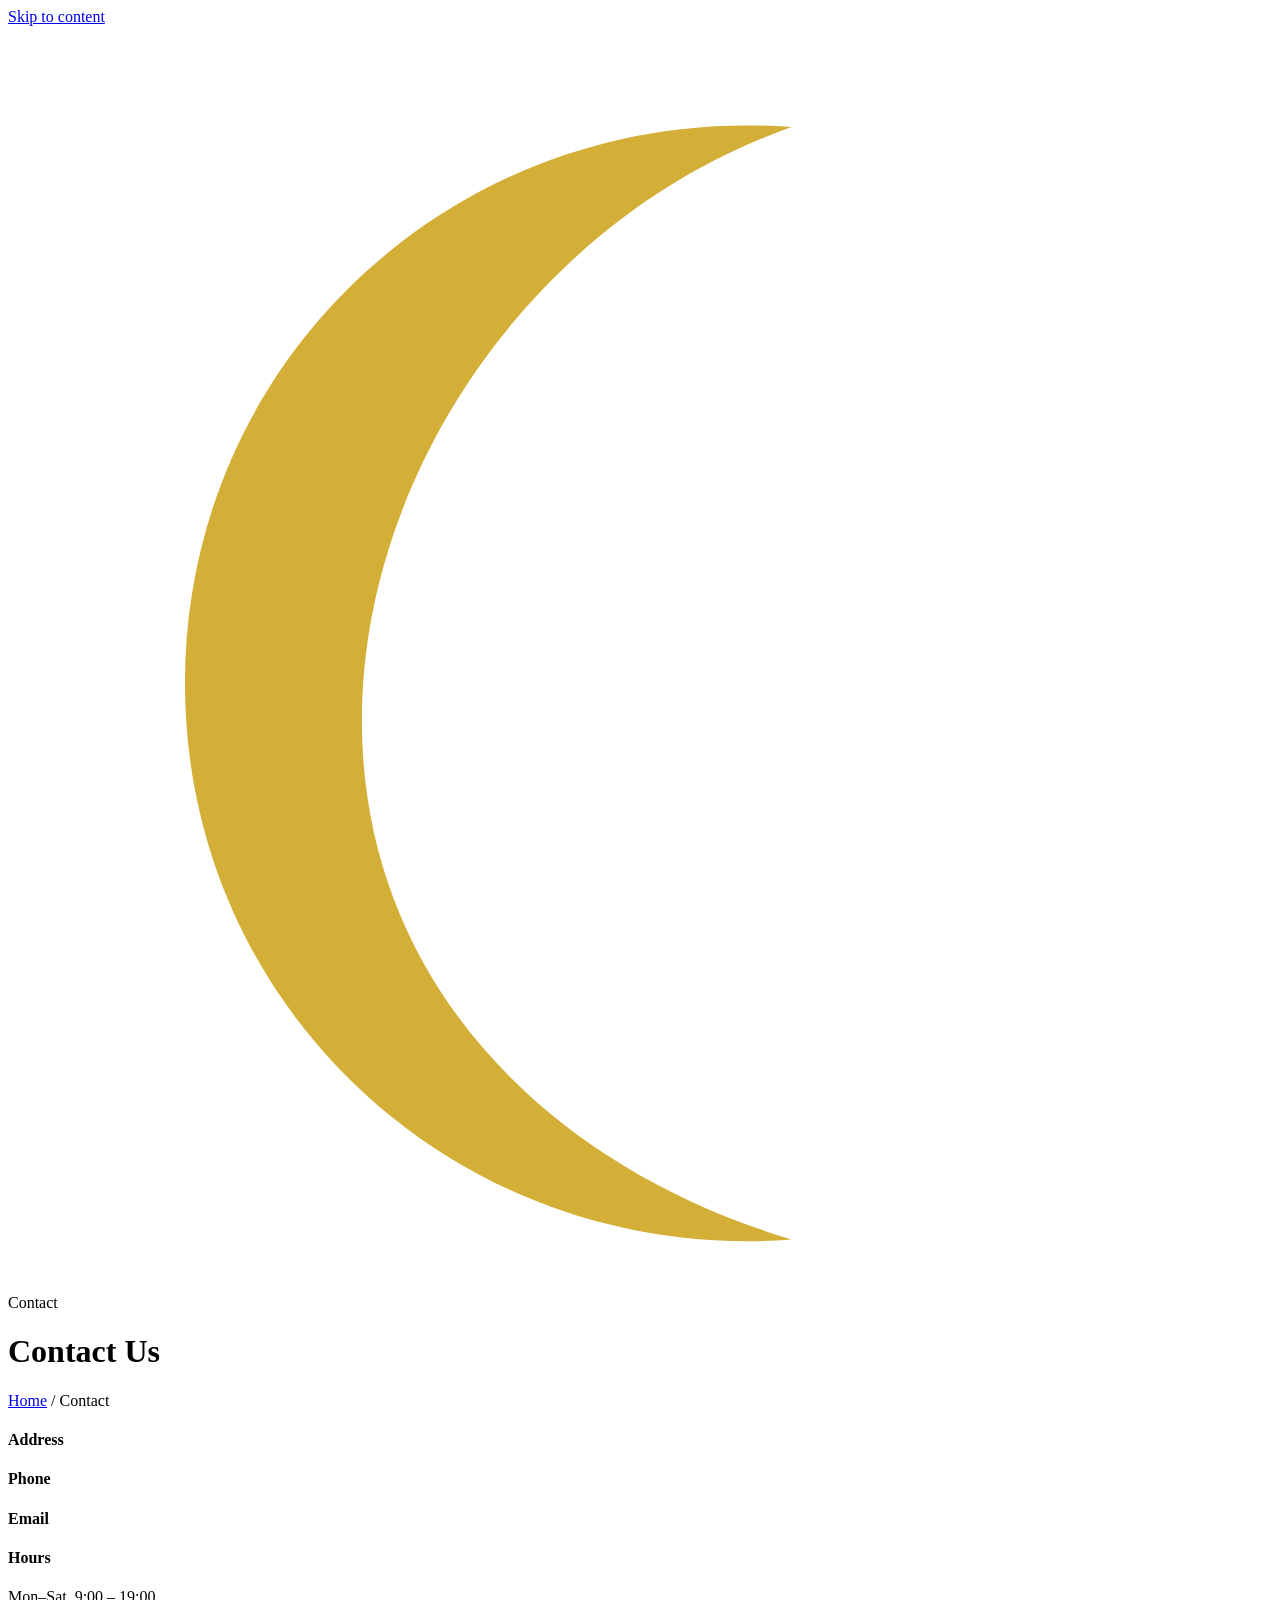
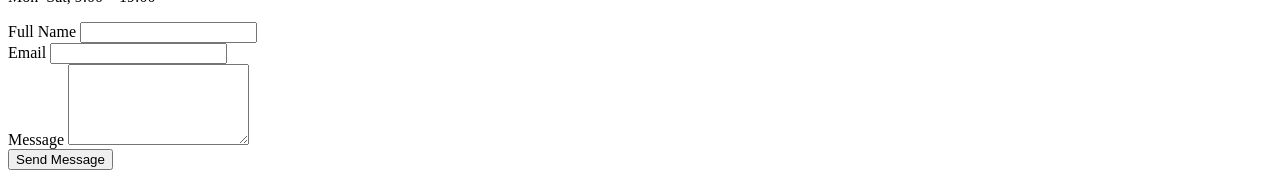
==== contact.html @ 4f912e23 "Add files via upload" ====
<!DOCTYPE html>
<html lang="en" dir="ltr">
<head>
<meta charset="UTF-8">
<meta name="viewport" content="width=device-width, initial-scale=1.0">
<title>Contact Us — Moon Blossom</title>
<link rel="icon" href="data:image/svg+xml,%3Csvg xmlns='http://www.w3.org/2000/svg' viewBox='0 0 24 24'%3E%3Cpath fill='%23D4AF37' d='M15.5 3.5C11 5 8.5 9 8.5 13.5C8.5 18 11 20.5 15.5 22C10 22.5 5 18 5 12.5C5 7 10 2.5 15.5 3.5Z'/%3E%3C/svg%3E">
<link rel="manifest" href="manifest.json">
<meta name="theme-color" content="#0D0D0D">
<link rel="stylesheet" href="css/style.css">
</head>
<body data-page="contact">
<a href="#main" class="skip-link">Skip to content</a>
<header id="site-header" class="site-header"></header>

<main id="main">
  <div class="page-header">
    <svg class="crescent-bg" viewBox="0 0 100 100"><path fill="#D4AF37" d="M62 8C42 15 28 35 28 55C28 75 42 90 62 96C36 98 14 78 14 52C14 26 36 6 62 8Z"/></svg>
    <span class="eyebrow" data-i18n="nav.contact">Contact</span>
    <h1 data-i18n="nav.contact">Contact Us</h1>
    <div class="breadcrumb"><a href="index.html" data-i18n="nav.home">Home</a> / <span data-i18n="nav.contact">Contact</span></div>
  </div>

  <section class="section">
    <div class="container">
      <div class="contact-layout">
        <div>
          <div class="contact-info-card reveal">
            <div id="cPin"></div>
            <div><h4 data-i18n="nav.contact">Address</h4><p id="cAddress"></p></div>
          </div>
          <div class="contact-info-card reveal">
            <div id="cPhone"></div>
            <div><h4 data-i18n="checkout.phone">Phone</h4><a id="cPhoneVal" href="#"></a></div>
          </div>
          <div class="contact-info-card reveal">
            <div id="cMail"></div>
            <div><h4>Email</h4><a id="cEmailVal" href="#"></a></div>
          </div>
          <div class="contact-info-card reveal">
            <div id="cClock"></div>
            <div><h4 data-i18n="misc.loading">Hours</h4><p>Mon–Sat, 9:00 – 19:00</p></div>
          </div>
        </div>

        <form id="contactForm" class="reveal">
          <div class="form-field">
            <label data-i18n="checkout.fullName">Full Name</label>
            <input type="text" required id="ctName">
          </div>
          <div class="form-field">
            <label>Email</label>
            <input type="email" required id="ctEmail">
          </div>
          <div class="form-field">
            <label data-i18n="checkout.notes">Message</label>
            <textarea required id="ctMessage" rows="5"></textarea>
          </div>
          <button type="submit" class="btn btn-primary btn-block" data-i18n="checkout.placeOrder">Send Message</button>
        </form>
      </div>
    </div>
  </section>
</main>

<footer id="site-footer" class="site-footer"></footer>

<script src="js/main.js"></script>
<script src="js/cart.js"></script>
<script src="js/products.js"></script>
<script>
MB.init('contact').then(() => {
  document.getElementById('cPin').innerHTML = MB.svgIcon('pin');
  document.getElementById('cPhone').innerHTML = MB.svgIcon('phone');
  document.getElementById('cMail').innerHTML = MB.svgIcon('mail');
  document.getElementById('cClock').innerHTML = MB.svgIcon('clock');
  document.getElementById('cAddress').textContent = MB.fieldT(MB.state.store.contact.address);
  document.getElementById('cPhoneVal').textContent = MB.state.store.contact.phoneDisplay;
  document.getElementById('cPhoneVal').href = 'tel:+' + MB.state.store.whatsappNumber;
  document.getElementById('cEmailVal').textContent = MB.state.store.contact.email;
  document.getElementById('cEmailVal').href = 'mailto:' + MB.state.store.contact.email;

  document.getElementById('contactForm').addEventListener('submit', (e) => {
    e.preventDefault();
    const name = document.getElementById('ctName').value;
    const email = document.getElementById('ctEmail').value;
    const msg = document.getElementById('ctMessage').value;
    const subject = encodeURIComponent('Message from ' + name + ' — Moon Blossom website');
    const body = encodeURIComponent(msg + '\n\nReply to: ' + email);
    window.location.href = `mailto:${MB.state.store.contact.email}?subject=${subject}&body=${body}`;
    MB.toast('✓ Opening your email app...');
  });
});
</script>
</body>
</html>
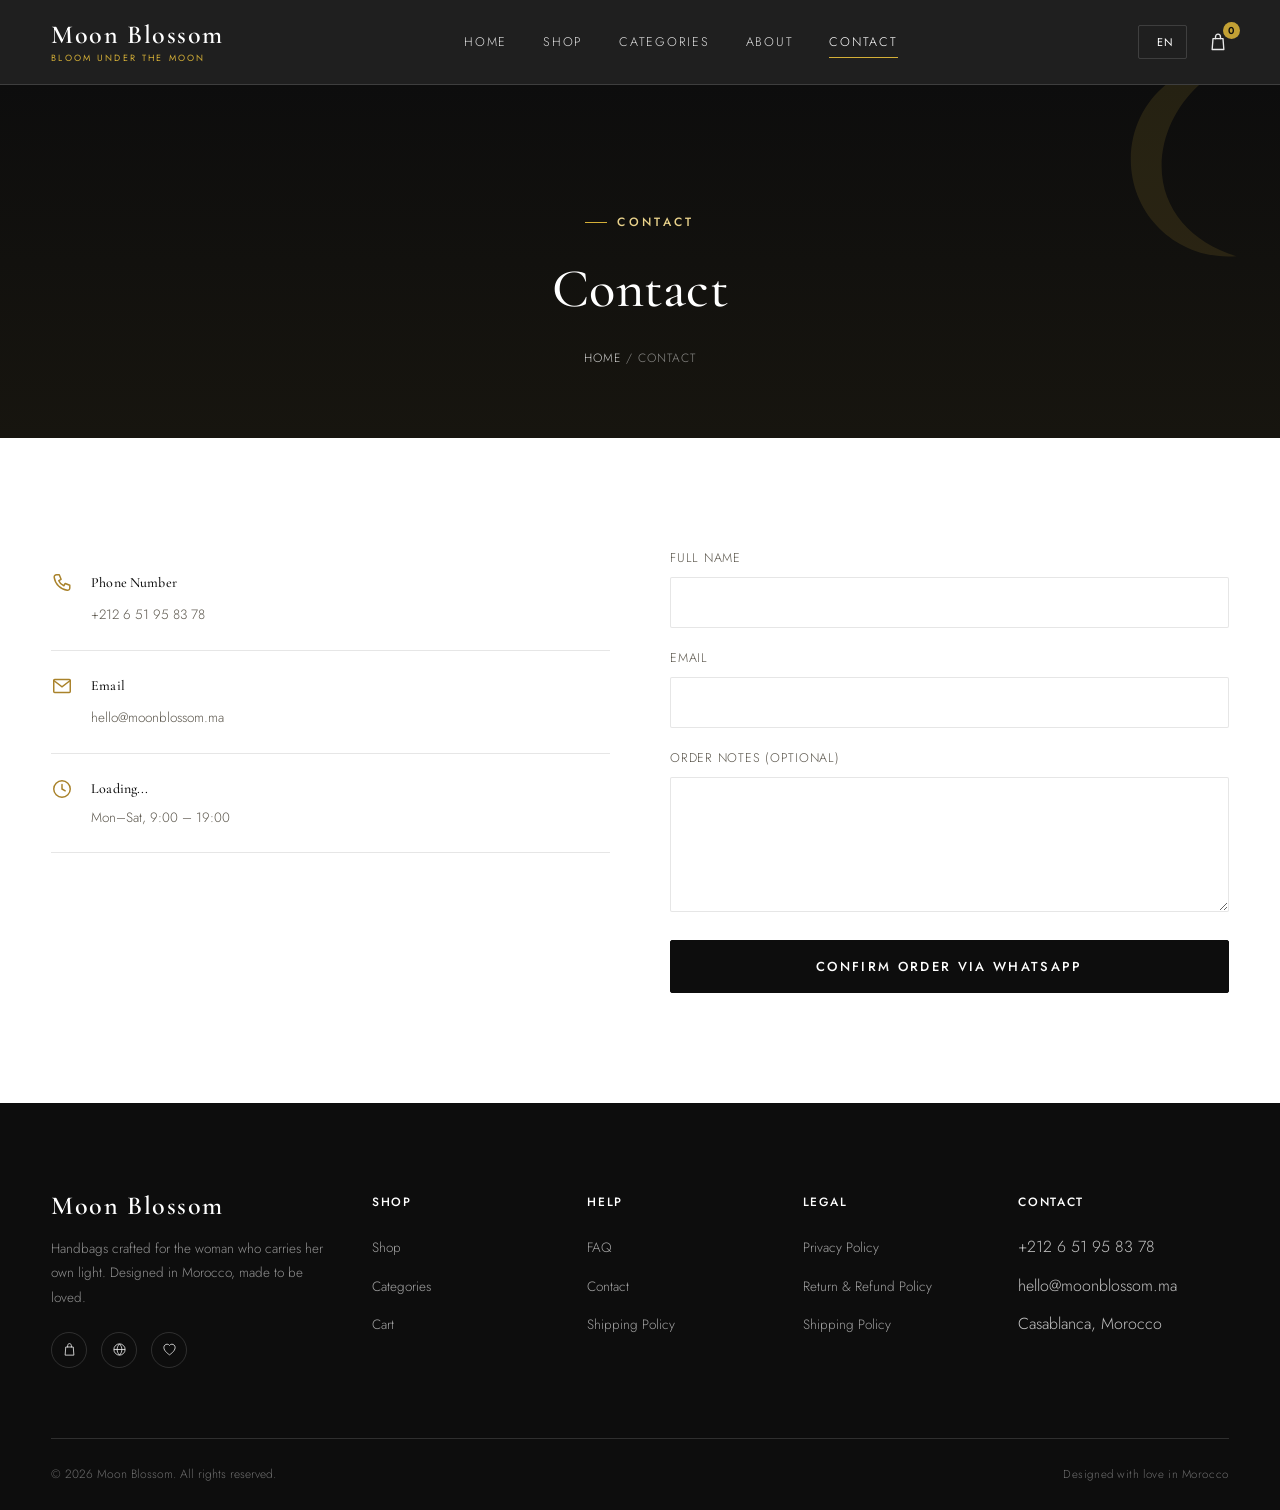
==== commit f6cb2f94: "Add files via upload" ====
--- a/contact.html
+++ b/contact.html
@@ -25,10 +25,6 @@
     <div class="container">
       <div class="contact-layout">
         <div>
-          <div class="contact-info-card reveal">
-            <div id="cPin"></div>
-            <div><h4 data-i18n="nav.contact">Address</h4><p id="cAddress"></p></div>
-          </div>
           <div class="contact-info-card reveal">
             <div id="cPhone"></div>
             <div><h4 data-i18n="checkout.phone">Phone</h4><a id="cPhoneVal" href="#"></a></div>
@@ -70,11 +66,9 @@
 <script src="js/products.js"></script>
 <script>
 MB.init('contact').then(() => {
-  document.getElementById('cPin').innerHTML = MB.svgIcon('pin');
   document.getElementById('cPhone').innerHTML = MB.svgIcon('phone');
   document.getElementById('cMail').innerHTML = MB.svgIcon('mail');
   document.getElementById('cClock').innerHTML = MB.svgIcon('clock');
-  document.getElementById('cAddress').textContent = MB.fieldT(MB.state.store.contact.address);
   document.getElementById('cPhoneVal').textContent = MB.state.store.contact.phoneDisplay;
   document.getElementById('cPhoneVal').href = 'tel:+' + MB.state.store.whatsappNumber;
   document.getElementById('cEmailVal').textContent = MB.state.store.contact.email;
--- a/css/style.css
+++ b/css/style.css
@@ -0,0 +1,538 @@
+/* ==========================================================================
+   Moon Blossom — Design System
+   Black #0D0D0D · Gold #D4AF37 · White #FFFFFF
+   Display: 'Cormorant Garamond' (Latin) / 'Tajawal' (Arabic)
+   Body: 'Jost' (Latin) / 'Tajawal' (Arabic)
+   Signature motif: the crescent — dividers, loaders, bullets
+   ========================================================================== */
+
+@import url('https://fonts.googleapis.com/css2?family=Cormorant+Garamond:ital,wght@0,300;0,400;0,500;0,600;1,400&family=Jost:wght@300;400;500;600&family=Tajawal:wght@300;400;500;700&display=swap');
+
+:root{
+  --black:#0D0D0D;
+  --black-soft:#161513;
+  --gold:#D4AF37;
+  --gold-light:#E9D28B;
+  --gold-deep:#A9822A;
+  --white:#FFFFFF;
+  --cream:#F7F3EA;
+  --cream-deep:#EFE8D8;
+  --ink:#201E1A;
+  --ink-soft:#5B564C;
+  --line:rgba(13,13,13,0.1);
+  --line-light:rgba(255,255,255,0.14);
+
+  --font-display:'Cormorant Garamond', 'Tajawal', serif;
+  --font-body:'Jost', 'Tajawal', sans-serif;
+
+  --container: 1280px;
+  --radius: 2px;
+  --shadow-soft: 0 20px 60px rgba(13,13,13,0.08);
+  --shadow-hover: 0 30px 70px rgba(13,13,13,0.16);
+  --ease: cubic-bezier(.22,.61,.36,1);
+}
+
+html[lang="ar"]{
+  --font-display:'Tajawal','Cormorant Garamond', serif;
+  --font-body:'Tajawal','Jost', sans-serif;
+}
+
+*,*::before,*::after{ box-sizing:border-box; }
+html{ scroll-behavior:smooth; }
+@media (prefers-reduced-motion: reduce){
+  html{ scroll-behavior:auto; }
+  *,*::before,*::after{ animation-duration:0.01ms !important; animation-iteration-count:1 !important; transition-duration:0.01ms !important; scroll-behavior:auto !important; }
+}
+
+body{
+  margin:0;
+  font-family:var(--font-body);
+  background:var(--white);
+  color:var(--ink);
+  font-weight:300;
+  line-height:1.6;
+  -webkit-font-smoothing:antialiased;
+  overflow-x:hidden;
+}
+
+html[dir="rtl"] body{ font-weight:400; }
+
+img{ max-width:100%; display:block; }
+a{ color:inherit; text-decoration:none; }
+button{ font-family:inherit; cursor:pointer; }
+input,select,textarea{ font-family:inherit; }
+ul{ list-style:none; margin:0; padding:0; }
+
+:focus-visible{ outline:2px solid var(--gold); outline-offset:3px; }
+
+.container{ max-width:var(--container); margin:0 auto; padding:0 clamp(20px,4vw,64px); }
+
+h1,h2,h3,h4{ font-family:var(--font-display); font-weight:500; margin:0; color:var(--black); letter-spacing:0.01em; }
+p{ margin:0; }
+
+.eyebrow{
+  display:inline-flex; align-items:center; gap:10px;
+  font-family:var(--font-body); font-size:12px; letter-spacing:0.28em; text-transform:uppercase;
+  color:var(--gold-deep); font-weight:500; margin-bottom:14px;
+}
+.eyebrow::before{ content:''; width:22px; height:1px; background:var(--gold); display:inline-block; }
+html[dir="rtl"] .eyebrow{ letter-spacing:0.05em; }
+html[dir="rtl"] .eyebrow::before{ display:none; }
+
+/* ---------- Crescent motif (signature element) ---------- */
+.crescent{ display:inline-block; width:1em; height:1em; }
+.divider-crescent{ display:flex; align-items:center; justify-content:center; gap:14px; margin:0 auto; }
+.divider-crescent::before,.divider-crescent::after{ content:''; width:60px; height:1px; background:linear-gradient(90deg, transparent, var(--gold)); }
+.divider-crescent::after{ background:linear-gradient(90deg, var(--gold), transparent); }
+.divider-crescent svg{ width:18px; height:18px; flex-shrink:0; }
+
+/* ---------- Buttons ---------- */
+.btn{
+  display:inline-flex; align-items:center; justify-content:center; gap:10px;
+  padding:16px 38px; font-size:13px; letter-spacing:0.18em; text-transform:uppercase; font-weight:500;
+  border:1px solid transparent; border-radius:var(--radius); transition:all .45s var(--ease);
+  white-space:nowrap;
+}
+.btn-primary{ background:var(--black); color:var(--white); border-color:var(--black); }
+.btn-primary:hover{ background:var(--gold); border-color:var(--gold); color:var(--black); transform:translateY(-2px); }
+.btn-gold{ background:var(--gold); color:var(--black); border-color:var(--gold); }
+.btn-gold:hover{ background:var(--black); color:var(--gold); border-color:var(--black); transform:translateY(-2px); }
+.btn-outline{ background:transparent; color:var(--black); border-color:var(--black); }
+.btn-outline:hover{ background:var(--black); color:var(--white); }
+.btn-outline-light{ background:transparent; color:var(--white); border-color:var(--line-light); }
+.btn-outline-light:hover{ background:var(--white); color:var(--black); border-color:var(--white); }
+.btn-block{ width:100%; }
+.btn:disabled{ opacity:0.45; cursor:not-allowed; transform:none !important; }
+
+/* ==========================================================================
+   Header
+   ========================================================================== */
+.site-header{
+  position:sticky; top:0; z-index:1000;
+  background:rgba(13,13,13,0.92); backdrop-filter:blur(10px);
+  border-bottom:1px solid var(--line-light);
+  transition:background .3s var(--ease);
+}
+.header-row{ display:flex; align-items:center; justify-content:space-between; height:84px; gap:24px; }
+.logo{ font-family:var(--font-display); font-size:26px; color:var(--white); letter-spacing:0.06em; display:flex; flex-direction:column; line-height:1; }
+.logo b{ font-weight:600; }
+.logo .logo-slogan{ font-family:var(--font-body); font-size:9px; letter-spacing:0.24em; text-transform:uppercase; color:var(--gold); margin-top:5px; font-weight:400; }
+
+.main-nav{ display:flex; align-items:center; gap:36px; }
+.main-nav a{
+  font-size:12.5px; letter-spacing:0.14em; text-transform:uppercase; color:var(--white); opacity:0.85;
+  position:relative; padding:6px 0; transition:opacity .3s;
+}
+.main-nav a::after{ content:''; position:absolute; left:0; bottom:0; width:0; height:1px; background:var(--gold); transition:width .35s var(--ease); }
+html[dir="rtl"] .main-nav a::after{ left:auto; right:0; }
+.main-nav a:hover, .main-nav a.active{ opacity:1; }
+.main-nav a:hover::after, .main-nav a.active::after{ width:100%; }
+
+.header-actions{ display:flex; align-items:center; gap:20px; }
+.icon-btn{ position:relative; color:var(--white); display:flex; align-items:center; justify-content:center; width:22px; height:22px; opacity:0.9; transition:opacity .3s, transform .3s; }
+.icon-btn:hover{ opacity:1; transform:translateY(-1px); }
+.icon-btn svg{ width:20px; height:20px; }
+.cart-count{
+  position:absolute; top:-9px; right:-11px; background:var(--gold); color:var(--black); font-size:10px; font-weight:600;
+  width:17px; height:17px; border-radius:50%; display:flex; align-items:center; justify-content:center; font-family:var(--font-body);
+}
+html[dir="rtl"] .cart-count{ right:auto; left:-11px; }
+
+.lang-switch{ position:relative; }
+.lang-btn{ background:none; border:1px solid var(--line-light); color:var(--white); font-size:11px; letter-spacing:0.1em; padding:8px 12px; border-radius:var(--radius); display:flex; align-items:center; gap:6px; text-transform:uppercase; }
+.lang-menu{
+  position:absolute; top:calc(100% + 10px); right:0; background:var(--black); border:1px solid var(--line-light); min-width:150px;
+  padding:8px; opacity:0; visibility:hidden; transform:translateY(-6px); transition:all .25s var(--ease); box-shadow:var(--shadow-hover);
+}
+html[dir="rtl"] .lang-menu{ right:auto; left:0; }
+.lang-switch.open .lang-menu{ opacity:1; visibility:visible; transform:translateY(0); }
+.lang-menu button{ display:flex; width:100%; align-items:center; justify-content:space-between; background:none; border:0; color:var(--white); padding:10px 12px; font-size:12.5px; letter-spacing:0.05em; border-radius:2px; }
+.lang-menu button:hover{ background:rgba(212,175,55,0.12); color:var(--gold); }
+.lang-menu button.active{ color:var(--gold); }
+
+.burger{ display:none; background:none; border:0; color:var(--white); width:26px; height:20px; position:relative; }
+.burger span{ position:absolute; left:0; width:100%; height:1px; background:currentColor; transition:all .3s var(--ease); }
+.burger span:nth-child(1){ top:0; } .burger span:nth-child(2){ top:9px; } .burger span:nth-child(3){ top:18px; }
+.burger.open span:nth-child(1){ transform:translateY(9px) rotate(45deg); }
+.burger.open span:nth-child(2){ opacity:0; }
+.burger.open span:nth-child(3){ transform:translateY(-9px) rotate(-45deg); }
+
+.mobile-nav{
+  display:none; position:fixed; inset:84px 0 0 0; background:var(--black); z-index:999; padding:40px clamp(20px,6vw,64px);
+  transform:translateY(-12px); opacity:0; visibility:hidden; transition:all .4s var(--ease);
+}
+.mobile-nav.open{ transform:translateY(0); opacity:1; visibility:visible; }
+.mobile-nav a{ display:block; font-family:var(--font-display); font-size:28px; color:var(--white); padding:16px 0; border-bottom:1px solid var(--line-light); }
+
+@media (max-width:960px){
+  .main-nav{ display:none; }
+  .burger{ display:block; }
+  .mobile-nav{ display:block; }
+}
+
+/* ==========================================================================
+   Hero
+   ========================================================================== */
+.hero{
+  position:relative; min-height:92vh; display:flex; align-items:center; justify-content:center; text-align:center;
+  background:
+    radial-gradient(ellipse at 50% 0%, rgba(212,175,55,0.14), transparent 55%),
+    linear-gradient(180deg, var(--black) 0%, #14120F 100%);
+  overflow:hidden; padding:120px 20px 100px;
+}
+.hero-moon{
+  position:absolute; top:8%; left:50%; transform:translateX(-50%); width:280px; height:280px; opacity:0.9;
+  animation:moon-glow 6s ease-in-out infinite;
+}
+@keyframes moon-glow{ 0%,100%{ opacity:0.55; filter:drop-shadow(0 0 40px rgba(212,175,55,0.25)); } 50%{ opacity:0.9; filter:drop-shadow(0 0 70px rgba(212,175,55,0.45)); } }
+.hero-content{ position:relative; z-index:2; max-width:760px; }
+.hero .eyebrow{ color:var(--gold-light); justify-content:center; }
+.hero h1{
+  font-size:clamp(2.6rem,7vw,5.4rem); color:var(--white); font-weight:500; line-height:1.05; margin-bottom:26px;
+  opacity:0; animation:rise 1.1s var(--ease) .2s forwards;
+}
+.hero p.hero-sub{ font-size:clamp(15px,2vw,18px); color:rgba(255,255,255,0.72); max-width:520px; margin:0 auto 42px; font-weight:300; letter-spacing:0.01em;
+  opacity:0; animation:rise 1.1s var(--ease) .4s forwards;
+}
+.hero-cta-row{ display:flex; gap:18px; justify-content:center; flex-wrap:wrap; opacity:0; animation:rise 1.1s var(--ease) .6s forwards; }
+@keyframes rise{ from{ opacity:0; transform:translateY(22px);} to{ opacity:1; transform:translateY(0);} }
+
+.hero-petals{ position:absolute; inset:0; pointer-events:none; z-index:1; }
+.petal{ position:absolute; width:8px; height:8px; border-radius:50% 0 50% 50%; background:var(--gold); opacity:0.35; animation:drift linear infinite; }
+@keyframes drift{ from{ transform:translateY(-10vh) rotate(0deg); } to{ transform:translateY(110vh) rotate(360deg); } }
+
+/* ==========================================================================
+   Sections generic
+   ========================================================================== */
+.section{ padding:110px 0; }
+.section-dark{ background:var(--black); color:var(--white); }
+.section-cream{ background:var(--cream); }
+.section-head{ text-align:center; max-width:640px; margin:0 auto 56px; }
+.section-head h2{ font-size:clamp(2rem,4vw,3rem); }
+.section-dark .section-head h2{ color:var(--white); }
+.section-head .section-sub{ color:var(--ink-soft); margin-top:14px; font-size:15px; letter-spacing:0.02em; }
+.section-dark .section-head .section-sub{ color:rgba(255,255,255,0.6); }
+.section-head-row{ display:flex; align-items:flex-end; justify-content:space-between; margin-bottom:48px; gap:20px; flex-wrap:wrap; }
+.section-head-row h2{ font-size:clamp(1.8rem,3.4vw,2.6rem); }
+
+/* ---------- Product Grid & Cards ---------- */
+.product-grid{ display:grid; grid-template-columns:repeat(4,1fr); gap:34px 26px; }
+@media (max-width:1100px){ .product-grid{ grid-template-columns:repeat(3,1fr); } }
+@media (max-width:760px){ .product-grid{ grid-template-columns:repeat(2,1fr); gap:22px 14px; } }
+
+.product-card{ position:relative; display:block; }
+.product-media{
+  position:relative; aspect-ratio:4/5; border-radius:var(--radius); overflow:hidden; margin-bottom:18px;
+  background:linear-gradient(150deg,#141311 0%, #201E19 60%, #141311 100%);
+  display:flex; align-items:center; justify-content:center;
+  transition:box-shadow .4s var(--ease);
+}
+.product-card:hover .product-media{ box-shadow:var(--shadow-hover); }
+.product-media svg{ width:52%; height:52%; transition:transform .6s var(--ease); }
+.product-media img{ width:100%; height:100%; object-fit:cover; transition:transform .6s var(--ease); }
+.product-card:hover .product-media svg{ transform:scale(1.06) translateY(-4px); }
+.product-card:hover .product-media img{ transform:scale(1.06); }
+.product-badge{
+  position:absolute; top:14px; left:14px; z-index:2; background:var(--gold); color:var(--black); font-size:10px; letter-spacing:0.14em;
+  text-transform:uppercase; padding:6px 11px; font-weight:600; border-radius:1px;
+}
+html[dir="rtl"] .product-badge{ left:auto; right:14px; }
+.product-badge.sale{ background:var(--white); }
+.wishlist-btn{
+  position:absolute; top:12px; right:12px; z-index:2; width:36px; height:36px; border-radius:50%; background:rgba(13,13,13,0.5);
+  backdrop-filter:blur(4px); display:flex; align-items:center; justify-content:center; color:var(--white); border:1px solid rgba(255,255,255,0.2);
+  transition:all .3s;
+}
+html[dir="rtl"] .wishlist-btn{ right:auto; left:12px; }
+.wishlist-btn svg{ width:16px; height:16px; }
+.wishlist-btn:hover, .wishlist-btn.active{ background:var(--gold); color:var(--black); border-color:var(--gold); }
+.wishlist-btn.active svg{ fill:var(--black); }
+.quick-add{
+  position:absolute; left:12px; right:12px; bottom:12px; z-index:2; background:var(--white); color:var(--black);
+  padding:12px; text-align:center; font-size:11px; letter-spacing:0.14em; text-transform:uppercase; font-weight:500;
+  transform:translateY(14px); opacity:0; transition:all .35s var(--ease); border-radius:1px;
+}
+.product-card:hover .quick-add{ transform:translateY(0); opacity:1; }
+.product-info{ text-align:center; }
+.product-cat{ font-size:10.5px; letter-spacing:0.16em; text-transform:uppercase; color:var(--gold-deep); margin-bottom:6px; display:block; }
+.product-name{ font-family:var(--font-display); font-size:19px; color:var(--black); margin-bottom:8px; font-weight:500; }
+.product-price{ font-size:14px; letter-spacing:0.03em; }
+.price-current{ font-weight:500; }
+.price-original{ color:var(--ink-soft); text-decoration:line-through; margin-inline-end:8px; font-size:13px; }
+.price-off{ color:var(--gold-deep); font-size:11px; margin-inline-start:8px; }
+.product-colors{ display:flex; gap:6px; justify-content:center; margin-top:10px; }
+.color-dot{ width:13px; height:13px; border-radius:50%; border:1px solid rgba(0,0,0,0.15); box-shadow:0 0 0 1.5px transparent; }
+
+/* ==========================================================================
+   Why Choose / Features
+   ========================================================================== */
+.feature-grid{ display:grid; grid-template-columns:repeat(4,1fr); gap:36px; }
+@media (max-width:900px){ .feature-grid{ grid-template-columns:repeat(2,1fr); } }
+@media (max-width:520px){ .feature-grid{ grid-template-columns:1fr; } }
+.feature-card{ text-align:center; padding:8px; }
+.feature-icon{ width:56px; height:56px; margin:0 auto 22px; border:1px solid var(--gold); border-radius:50%; display:flex; align-items:center; justify-content:center; color:var(--gold); }
+.feature-icon svg{ width:24px; height:24px; }
+.feature-card h3{ font-size:19px; margin-bottom:10px; }
+.section-dark .feature-card h3{ color:var(--white); }
+.feature-card p{ font-size:13.5px; color:var(--ink-soft); line-height:1.7; }
+.section-dark .feature-card p{ color:rgba(255,255,255,0.62); }
+
+/* ---------- Brand Story ---------- */
+.story-wrap{ display:grid; grid-template-columns:1fr 1fr; gap:80px; align-items:center; }
+@media (max-width:860px){ .story-wrap{ grid-template-columns:1fr; gap:40px; } }
+.story-media{ aspect-ratio:1/1.1; background:linear-gradient(150deg,#141311,#221f19); border-radius:var(--radius); position:relative; overflow:hidden; }
+.story-media svg{ position:absolute; inset:0; margin:auto; width:44%; height:44%; }
+.story-text h2{ margin-bottom:24px; }
+.story-text p{ color:var(--ink-soft); font-size:16px; line-height:1.9; margin-bottom:28px; }
+
+/* ---------- Reviews ---------- */
+.review-grid{ display:grid; grid-template-columns:repeat(3,1fr); gap:30px; }
+@media (max-width:860px){ .review-grid{ grid-template-columns:1fr; } }
+.review-card{ background:var(--black-soft); border:1px solid var(--line-light); padding:34px 30px; border-radius:var(--radius); }
+.review-stars{ color:var(--gold); font-size:14px; letter-spacing:2px; margin-bottom:16px; }
+.review-card p{ color:rgba(255,255,255,0.82); font-size:14.5px; line-height:1.8; font-style:italic; margin-bottom:20px; font-family:var(--font-display); font-size:18px; }
+.review-author{ font-size:12px; letter-spacing:0.08em; text-transform:uppercase; color:var(--gold); }
+
+/* ---------- Instagram ---------- */
+.insta-grid{ display:grid; grid-template-columns:repeat(6,1fr); gap:14px; }
+@media (max-width:860px){ .insta-grid{ grid-template-columns:repeat(3,1fr); } }
+.insta-tile{ aspect-ratio:1/1; background:linear-gradient(145deg,#EFE8D8,#E3D9BF); display:flex; align-items:center; justify-content:center; position:relative; overflow:hidden; }
+.insta-tile svg{ width:34%; height:34%; opacity:0.8; }
+.insta-tile::after{ content:''; position:absolute; inset:0; background:rgba(13,13,13,0); transition:background .3s; }
+.insta-tile:hover::after{ background:rgba(13,13,13,0.15); }
+
+/* ---------- Newsletter ---------- */
+.newsletter{ background:var(--cream-deep); text-align:center; padding:100px 20px; }
+.newsletter h2{ margin-bottom:14px; }
+.newsletter p{ color:var(--ink-soft); margin-bottom:34px; }
+.newsletter-form{ display:flex; max-width:440px; margin:0 auto; border-bottom:1.5px solid var(--black); gap:14px; }
+.newsletter-form input{ flex:1; background:none; border:0; padding:14px 6px; font-size:14px; color:var(--ink); }
+.newsletter-form input:focus{ outline:none; }
+.newsletter-form button{ background:none; border:0; font-size:12px; letter-spacing:0.16em; text-transform:uppercase; color:var(--black); padding:14px 6px; display:flex; align-items:center; gap:8px; }
+.newsletter-msg{ margin-top:16px; font-size:13px; color:var(--gold-deep); min-height:18px; }
+
+/* ==========================================================================
+   Footer
+   ========================================================================== */
+.site-footer{ background:var(--black); color:rgba(255,255,255,0.75); padding:90px 0 0; }
+.footer-top{ display:grid; grid-template-columns:1.6fr 1fr 1fr 1fr 1.2fr; gap:40px; padding-bottom:70px; border-bottom:1px solid var(--line-light); }
+@media (max-width:900px){ .footer-top{ grid-template-columns:1fr 1fr; } }
+@media (max-width:560px){ .footer-top{ grid-template-columns:1fr; } }
+.footer-brand .logo{ margin-bottom:18px; }
+.footer-brand p{ font-size:13.5px; line-height:1.8; color:rgba(255,255,255,0.55); max-width:280px; }
+.footer-social{ display:flex; gap:14px; margin-top:22px; }
+.footer-social a{ width:36px; height:36px; border:1px solid var(--line-light); border-radius:50%; display:flex; align-items:center; justify-content:center; transition:all .3s; }
+.footer-social a:hover{ border-color:var(--gold); color:var(--gold); }
+.footer-social svg{ width:15px; height:15px; }
+.footer-col h4{ color:var(--white); font-family:var(--font-body); font-size:12px; letter-spacing:0.14em; text-transform:uppercase; margin-bottom:22px; font-weight:500; }
+.footer-col ul li{ margin-bottom:13px; }
+.footer-col ul a{ font-size:13.5px; color:rgba(255,255,255,0.62); transition:color .3s; }
+.footer-col ul a:hover{ color:var(--gold); }
+.footer-bottom{ display:flex; justify-content:space-between; align-items:center; padding:26px 0; font-size:12px; color:rgba(255,255,255,0.4); flex-wrap:wrap; gap:10px; }
+.footer-payment{ display:flex; gap:8px; align-items:center; font-size:11.5px; letter-spacing:0.05em; }
+
+/* ==========================================================================
+   Page Header (inner pages)
+   ========================================================================== */
+.page-header{
+  background:linear-gradient(180deg, var(--black), #17150F); color:var(--white); text-align:center; padding:120px 20px 70px;
+  position:relative; overflow:hidden;
+}
+.page-header .crescent-bg{ position:absolute; top:-40px; right:-40px; width:220px; height:220px; opacity:0.12; }
+html[dir="rtl"] .page-header .crescent-bg{ right:auto; left:-40px; transform:scaleX(-1); }
+.page-header .eyebrow{ justify-content:center; color:var(--gold-light); }
+.page-header h1{ color:var(--white); font-size:clamp(2rem,4.4vw,3.4rem); }
+.breadcrumb{ margin-top:16px; font-size:12px; letter-spacing:0.08em; color:rgba(255,255,255,0.5); text-transform:uppercase; }
+.breadcrumb a{ color:rgba(255,255,255,0.8); } .breadcrumb a:hover{ color:var(--gold); }
+
+/* ==========================================================================
+   Shop page
+   ========================================================================== */
+.shop-layout{ display:grid; grid-template-columns:260px 1fr; gap:50px; align-items:flex-start; }
+@media (max-width:900px){ .shop-layout{ grid-template-columns:1fr; } }
+.shop-toolbar{ display:flex; justify-content:space-between; align-items:center; margin-bottom:34px; flex-wrap:wrap; gap:16px; }
+.shop-search{ position:relative; flex:1; max-width:340px; }
+.shop-search input{ width:100%; border:1px solid var(--line); background:var(--cream); padding:13px 40px 13px 16px; font-size:13.5px; border-radius:var(--radius); }
+html[dir="rtl"] .shop-search input{ padding:13px 16px 13px 40px; }
+.shop-search svg{ position:absolute; right:14px; top:50%; transform:translateY(-50%); width:16px; height:16px; color:var(--ink-soft); }
+html[dir="rtl"] .shop-search svg{ right:auto; left:14px; }
+.sort-select{ border:1px solid var(--line); background:var(--white); padding:12px 16px; font-size:12.5px; letter-spacing:0.05em; border-radius:var(--radius); text-transform:uppercase; }
+.filter-mobile-btn{ display:none; border:1px solid var(--black); padding:12px 20px; font-size:12px; letter-spacing:0.1em; text-transform:uppercase; align-items:center; gap:8px; }
+@media (max-width:900px){ .filter-mobile-btn{ display:inline-flex; } }
+
+.filters-panel{ position:sticky; top:104px; }
+.filter-block{ padding-bottom:28px; margin-bottom:28px; border-bottom:1px solid var(--line); }
+.filter-block h4{ font-size:12px; letter-spacing:0.12em; text-transform:uppercase; margin-bottom:18px; font-weight:500; }
+.filter-option{ display:flex; align-items:center; gap:10px; margin-bottom:13px; font-size:14px; cursor:pointer; color:var(--ink-soft); }
+.filter-option input{ accent-color:var(--gold); width:15px; height:15px; }
+.filter-option:hover{ color:var(--ink); }
+.price-inputs{ display:flex; align-items:center; gap:10px; }
+.price-inputs input{ width:100%; border:1px solid var(--line); padding:10px; font-size:13px; border-radius:var(--radius); }
+.results-count{ font-size:13px; color:var(--ink-soft); }
+.empty-state{ text-align:center; padding:80px 20px; }
+.empty-state svg{ width:60px; height:60px; margin:0 auto 20px; color:var(--gold); }
+.empty-state p{ color:var(--ink-soft); margin-bottom:24px; }
+
+@media (max-width:900px){
+  .filters-panel{ position:fixed; inset:0; z-index:1200; background:var(--white); padding:26px 22px; transform:translateX(100%); transition:transform .4s var(--ease); overflow-y:auto; }
+  html[dir="rtl"] .filters-panel{ transform:translateX(-100%); }
+  .filters-panel.open{ transform:translateX(0); }
+  .filters-close{ display:flex !important; }
+}
+.filters-close{ display:none; justify-content:space-between; align-items:center; margin-bottom:26px; }
+
+/* ==========================================================================
+   Product Detail page
+   ========================================================================== */
+.pdp{ display:grid; grid-template-columns:1fr 1fr; gap:70px; }
+@media (max-width:900px){ .pdp{ grid-template-columns:1fr; gap:34px; } }
+.pdp-gallery-main{ position:relative; aspect-ratio:1/1.05; background:linear-gradient(150deg,#141311,#221f19); border-radius:var(--radius); display:flex; align-items:center; justify-content:center; margin-bottom:16px; position:relative; overflow:hidden; }
+.pdp-gallery-main svg{ width:48%; height:48%; }
+.pdp-gallery-main img{ width:100%; height:100%; object-fit:cover; }
+.pdp-thumbs{ display:flex; gap:12px; }
+.pdp-thumb{ width:76px; height:76px; border-radius:var(--radius); background:linear-gradient(150deg,#141311,#221f19); display:flex; align-items:center; justify-content:center; cursor:pointer; border:1.5px solid transparent; transition:border .3s; overflow:hidden; }
+.pdp-thumb svg{ width:60%; height:60%; }
+.pdp-thumb img{ width:100%; height:100%; object-fit:cover; }
+.pdp-thumb.active{ border-color:var(--gold); }
+
+.pdp-info .product-cat{ font-size:11.5px; }
+.pdp-info h1{ font-size:clamp(1.7rem,3vw,2.5rem); margin:10px 0 14px; }
+.pdp-rating{ display:flex; align-items:center; gap:10px; margin-bottom:20px; font-size:13px; color:var(--ink-soft); }
+.pdp-rating .stars{ color:var(--gold); letter-spacing:2px; }
+.pdp-price{ font-size:26px; margin-bottom:24px; display:flex; align-items:baseline; gap:12px; }
+.pdp-desc{ color:var(--ink-soft); font-size:15px; line-height:1.85; margin-bottom:30px; }
+.pdp-block{ margin-bottom:26px; }
+.pdp-block h4{ font-size:12px; letter-spacing:0.12em; text-transform:uppercase; margin-bottom:14px; font-weight:500; }
+.color-select-row{ display:flex; gap:10px; }
+.color-swatch{ width:34px; height:34px; border-radius:50%; cursor:pointer; border:2px solid transparent; box-shadow:0 0 0 1px var(--line); position:relative; transition:transform .25s; }
+.color-swatch:hover{ transform:scale(1.08); }
+.color-swatch.active{ border-color:var(--gold); box-shadow:0 0 0 1px var(--gold); }
+.color-name{ font-size:13px; color:var(--ink-soft); margin-top:10px; }
+.qty-selector{ display:inline-flex; align-items:center; border:1px solid var(--line); border-radius:var(--radius); }
+.qty-selector button{ width:42px; height:44px; background:none; border:0; font-size:16px; color:var(--ink); }
+.qty-selector button:hover{ color:var(--gold-deep); }
+.qty-selector span{ width:44px; text-align:center; font-size:14px; }
+.pdp-actions{ display:flex; gap:14px; margin-top:32px; flex-wrap:wrap; }
+.pdp-actions .btn{ flex:1; min-width:170px; }
+.pdp-meta{ margin-top:30px; padding-top:26px; border-top:1px solid var(--line); font-size:12.5px; color:var(--ink-soft); display:flex; flex-direction:column; gap:8px; }
+.pdp-specs li{ display:flex; gap:10px; font-size:14px; color:var(--ink-soft); margin-bottom:12px; align-items:flex-start; }
+.pdp-specs li svg{ width:14px; height:14px; margin-top:3px; flex-shrink:0; color:var(--gold); }
+.pdp-tabs{ display:flex; gap:34px; border-bottom:1px solid var(--line); margin-bottom:30px; }
+.pdp-tab{ padding-bottom:16px; font-size:12.5px; letter-spacing:0.1em; text-transform:uppercase; color:var(--ink-soft); position:relative; }
+.pdp-tab.active{ color:var(--black); }
+.pdp-tab.active::after{ content:''; position:absolute; bottom:-1px; left:0; right:0; height:2px; background:var(--gold); }
+.toast{
+  position:fixed; bottom:26px; left:50%; transform:translateX(-50%) translateY(20px); background:var(--black); color:var(--white);
+  padding:16px 26px; border-radius:var(--radius); font-size:13.5px; display:flex; align-items:center; gap:12px; z-index:2000;
+  opacity:0; visibility:hidden; transition:all .4s var(--ease); box-shadow:var(--shadow-hover); border:1px solid var(--gold);
+}
+.toast.show{ opacity:1; visibility:visible; transform:translateX(-50%) translateY(0); }
+.toast svg{ width:18px; height:18px; color:var(--gold); flex-shrink:0; }
+
+/* ==========================================================================
+   Cart & Checkout
+   ========================================================================== */
+.cart-layout{ display:grid; grid-template-columns:1.7fr 1fr; gap:60px; align-items:flex-start; }
+@media (max-width:900px){ .cart-layout{ grid-template-columns:1fr; } }
+.cart-item{ display:grid; grid-template-columns:96px 1fr auto; gap:20px; padding:26px 0; border-bottom:1px solid var(--line); align-items:center; }
+.cart-item-media{ width:96px; height:96px; border-radius:var(--radius); background:linear-gradient(150deg,#141311,#221f19); display:flex; align-items:center; justify-content:center; overflow:hidden; }
+.cart-item-media svg{ width:56%; height:56%; }
+.cart-item-media img{ width:100%; height:100%; object-fit:cover; }
+.cart-item-name{ font-family:var(--font-display); font-size:17px; margin-bottom:6px; }
+.cart-item-meta{ font-size:12.5px; color:var(--ink-soft); margin-bottom:10px; }
+.cart-item-qty{ display:flex; align-items:center; gap:14px; }
+.cart-item-actions{ text-align:end; }
+.cart-item-price{ font-size:15px; margin-bottom:10px; }
+.link-remove{ font-size:12px; color:var(--ink-soft); letter-spacing:0.05em; text-decoration:underline; text-underline-offset:3px; }
+.link-remove:hover{ color:#B0413B; }
+
+.summary-card{ background:var(--cream); border-radius:var(--radius); padding:34px; position:sticky; top:104px; }
+.summary-card h3{ font-size:18px; margin-bottom:24px; }
+.summary-row{ display:flex; justify-content:space-between; font-size:14px; margin-bottom:16px; color:var(--ink-soft); }
+.summary-row.total{ font-size:18px; color:var(--black); font-weight:500; padding-top:16px; border-top:1px solid var(--line); font-family:var(--font-display); }
+.summary-row.total span:last-child{ font-family:var(--font-body); }
+
+.form-grid{ display:grid; grid-template-columns:1fr 1fr; gap:20px; }
+@media (max-width:560px){ .form-grid{ grid-template-columns:1fr; } }
+.form-field{ margin-bottom:20px; }
+.form-field.full{ grid-column:1/-1; }
+.form-field label{ display:block; font-size:12.5px; letter-spacing:0.06em; text-transform:uppercase; margin-bottom:9px; color:var(--ink-soft); }
+.form-field input, .form-field select, .form-field textarea{
+  width:100%; border:1px solid var(--line); background:var(--white); padding:14px 16px; font-size:14.5px; border-radius:var(--radius); color:var(--ink);
+  transition:border-color .3s;
+}
+.form-field input:focus, .form-field select:focus, .form-field textarea:focus{ border-color:var(--gold); outline:none; }
+.form-field textarea{ resize:vertical; min-height:90px; }
+.field-error{ color:#B0413B; font-size:12px; margin-top:7px; display:none; }
+.form-field.error input, .form-field.error select, .form-field.error textarea{ border-color:#B0413B; }
+.form-field.error .field-error{ display:block; }
+.payment-option{ border:1px solid var(--gold); background:rgba(212,175,55,0.06); border-radius:var(--radius); padding:20px; display:flex; gap:16px; align-items:flex-start; margin-bottom:24px; }
+.payment-option svg{ width:26px; height:26px; color:var(--gold); flex-shrink:0; }
+.payment-option h4{ font-size:14.5px; margin-bottom:6px; }
+.payment-option p{ font-size:13px; color:var(--ink-soft); }
+.checkout-summary-item{ display:flex; justify-content:space-between; gap:12px; font-size:13.5px; margin-bottom:14px; color:var(--ink-soft); }
+.checkout-summary-item span:first-child{ color:var(--ink); }
+
+/* ==========================================================================
+   About / Contact / FAQ / Policy pages
+   ========================================================================== */
+.about-values{ display:grid; grid-template-columns:repeat(3,1fr); gap:34px; margin-top:20px; }
+@media (max-width:800px){ .about-values{ grid-template-columns:1fr; } }
+.value-card{ text-align:center; padding:40px 24px; border:1px solid var(--line); border-radius:var(--radius); }
+.value-card .feature-icon{ color:var(--gold-deep); border-color:var(--gold-deep); }
+.value-card h3{ font-size:18px; margin:18px 0 10px; }
+.value-card p{ font-size:13.5px; color:var(--ink-soft); line-height:1.75; }
+
+.contact-layout{ display:grid; grid-template-columns:1fr 1fr; gap:60px; }
+@media (max-width:860px){ .contact-layout{ grid-template-columns:1fr; } }
+.contact-info-card{ display:flex; gap:18px; padding:24px 0; border-bottom:1px solid var(--line); }
+.contact-info-card svg{ width:22px; height:22px; color:var(--gold-deep); flex-shrink:0; }
+.contact-info-card h4{ font-size:14px; margin-bottom:6px; }
+.contact-info-card p, .contact-info-card a{ font-size:13.5px; color:var(--ink-soft); }
+
+.faq-list{ max-width:820px; margin:0 auto; }
+.faq-item{ border-bottom:1px solid var(--line); }
+.faq-q{ width:100%; display:flex; justify-content:space-between; align-items:center; gap:20px; padding:26px 4px; background:none; border:0; text-align:start; font-family:var(--font-display); font-size:18px; color:var(--black); }
+.faq-q svg{ width:16px; height:16px; flex-shrink:0; transition:transform .35s var(--ease); color:var(--gold); }
+.faq-item.open .faq-q svg{ transform:rotate(45deg); }
+.faq-a{ max-height:0; overflow:hidden; transition:max-height .4s var(--ease); }
+.faq-a p{ padding:0 4px 26px; color:var(--ink-soft); font-size:14.5px; line-height:1.8; max-width:680px; }
+
+.policy-content{ max-width:820px; margin:0 auto; }
+.policy-content h2{ font-size:22px; margin:40px 0 16px; }
+.policy-content h2:first-child{ margin-top:0; }
+.policy-content p{ color:var(--ink-soft); font-size:15px; line-height:1.9; margin-bottom:16px; }
+.policy-content ul{ margin-bottom:16px; }
+.policy-content li{ color:var(--ink-soft); font-size:15px; line-height:1.9; padding-inline-start:20px; position:relative; margin-bottom:10px; }
+.policy-content li::before{ content:'—'; position:absolute; inset-inline-start:0; color:var(--gold); }
+.updated-date{ font-size:12.5px; color:var(--ink-soft); letter-spacing:0.05em; margin-bottom:30px; display:block; }
+
+/* ---------- 404 ---------- */
+.error-page{ min-height:80vh; display:flex; align-items:center; justify-content:center; text-align:center; padding:80px 20px; background:var(--black); color:var(--white); }
+.error-page .crescent-lg{ width:110px; height:110px; margin:0 auto 30px; opacity:0.85; }
+.error-page h1{ color:var(--white); font-size:clamp(4rem,10vw,7rem); margin-bottom:6px; }
+.error-page h2{ color:var(--gold-light); font-size:22px; margin-bottom:16px; font-weight:400; }
+.error-page p{ color:rgba(255,255,255,0.6); margin-bottom:36px; }
+
+/* ---------- Category cards ---------- */
+.cat-grid{ display:grid; grid-template-columns:repeat(3,1fr); gap:26px; }
+@media (max-width:760px){ .cat-grid{ grid-template-columns:1fr 1fr; } }
+@media (max-width:480px){ .cat-grid{ grid-template-columns:1fr; } }
+.cat-card{ position:relative; aspect-ratio:3/3.6; border-radius:var(--radius); overflow:hidden; background:linear-gradient(150deg,#141311,#221f19); display:flex; align-items:flex-end; justify-content:center; padding:30px; text-align:center; }
+.cat-card svg{ position:absolute; top:22%; width:36%; height:36%; opacity:0.9; transition:transform .5s var(--ease); }
+.cat-card:hover svg{ transform:scale(1.08) translateY(-6px); }
+.cat-card-label{ position:relative; z-index:2; color:var(--white); }
+.cat-card-label span{ font-family:var(--font-display); font-size:22px; display:block; margin-bottom:4px; }
+.cat-card-label small{ font-size:11px; letter-spacing:0.14em; text-transform:uppercase; color:var(--gold); }
+
+/* ---------- Skip link / a11y ---------- */
+.skip-link{ position:absolute; left:-999px; top:auto; background:var(--gold); color:var(--black); padding:12px 20px; z-index:3000; }
+.skip-link:focus{ left:16px; top:16px; }
+
+/* ---------- Scroll reveal ---------- */
+.reveal{ opacity:0; transform:translateY(26px); transition:opacity .8s var(--ease), transform .8s var(--ease); }
+.reveal.in{ opacity:1; transform:translateY(0); }
+
+/* ---------- Utility ---------- */
+.mt-lg{ margin-top:60px; } .text-center{ text-align:center; }
+.badge-pill{ display:inline-block; padding:5px 12px; font-size:10.5px; letter-spacing:0.1em; text-transform:uppercase; border:1px solid var(--gold); color:var(--gold-deep); border-radius:20px; }
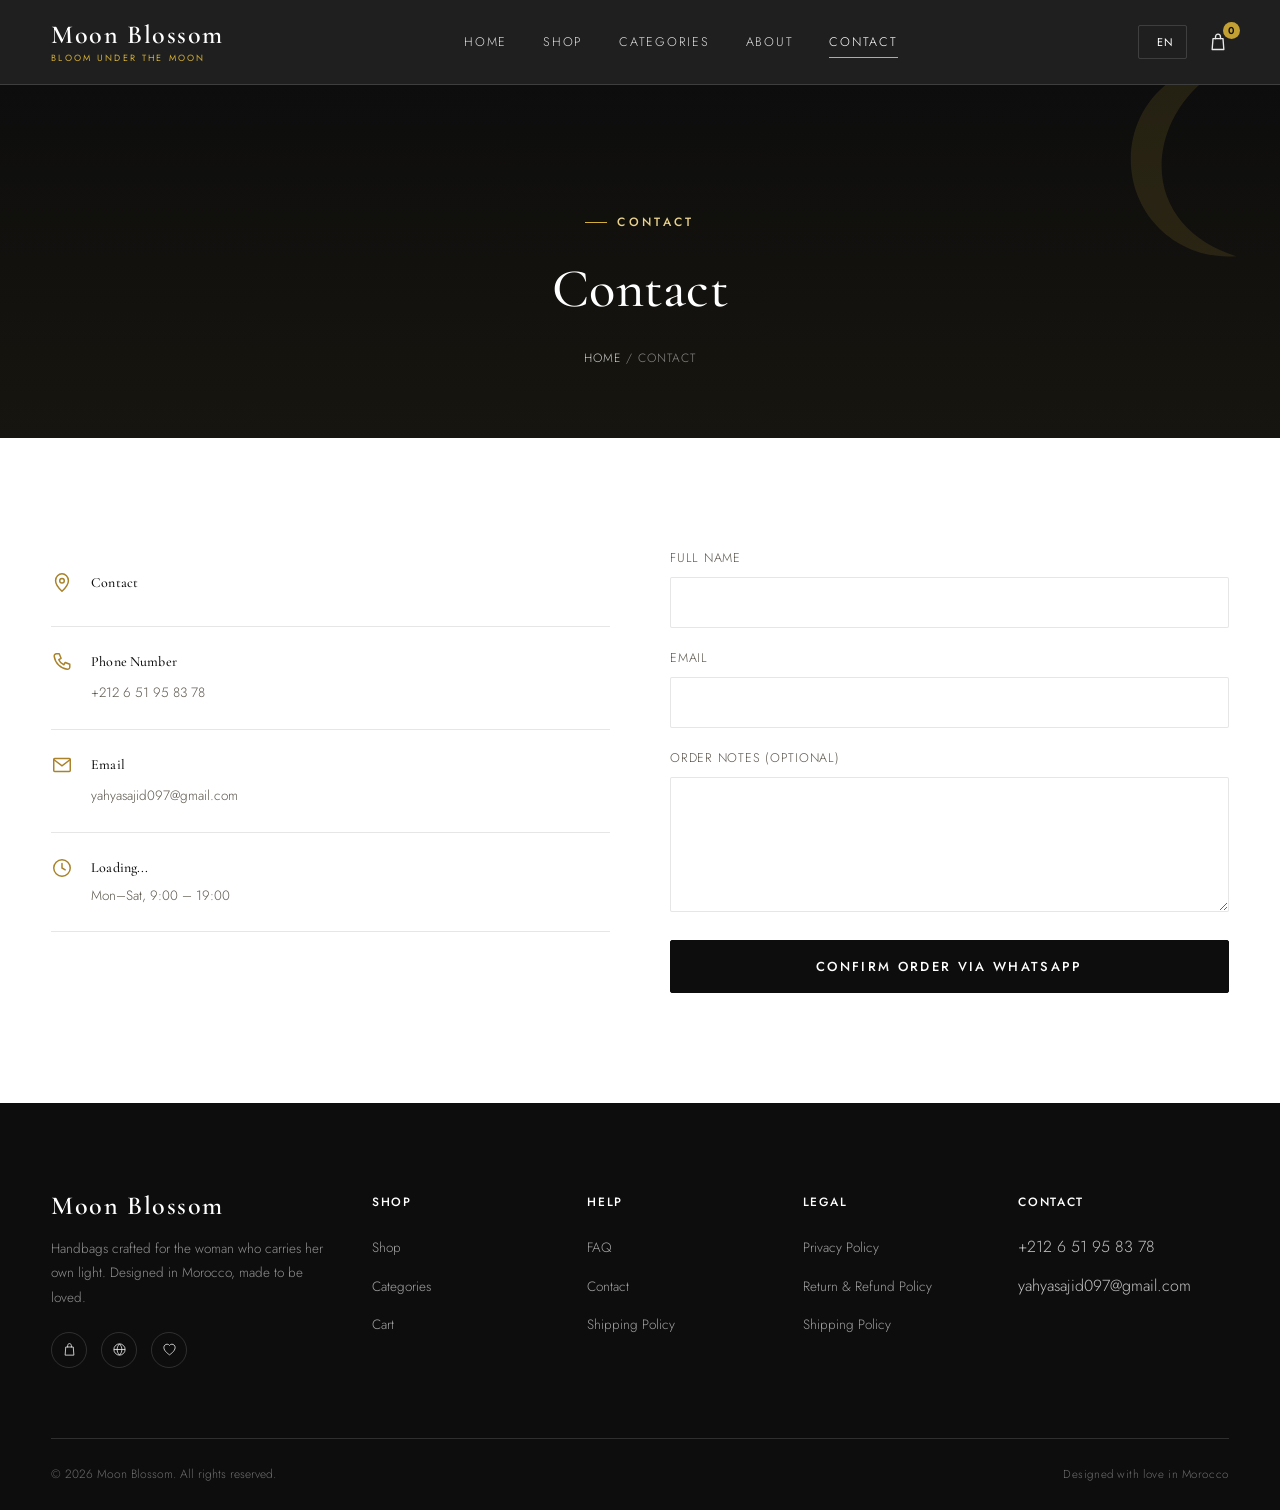
==== commit d0fc2762: "Add files via upload" ====
--- a/contact.html
+++ b/contact.html
@@ -25,6 +25,10 @@
     <div class="container">
       <div class="contact-layout">
         <div>
+          <div class="contact-info-card reveal">
+            <div id="cPin"></div>
+            <div><h4 data-i18n="nav.contact">Address</h4><p id="cAddress"></p></div>
+          </div>
           <div class="contact-info-card reveal">
             <div id="cPhone"></div>
             <div><h4 data-i18n="checkout.phone">Phone</h4><a id="cPhoneVal" href="#"></a></div>
@@ -66,9 +70,11 @@
 <script src="js/products.js"></script>
 <script>
 MB.init('contact').then(() => {
+  document.getElementById('cPin').innerHTML = MB.svgIcon('pin');
   document.getElementById('cPhone').innerHTML = MB.svgIcon('phone');
   document.getElementById('cMail').innerHTML = MB.svgIcon('mail');
   document.getElementById('cClock').innerHTML = MB.svgIcon('clock');
+  document.getElementById('cAddress').textContent = MB.fieldT(MB.state.store.contact.address);
   document.getElementById('cPhoneVal').textContent = MB.state.store.contact.phoneDisplay;
   document.getElementById('cPhoneVal').href = 'tel:+' + MB.state.store.whatsappNumber;
   document.getElementById('cEmailVal').textContent = MB.state.store.contact.email;
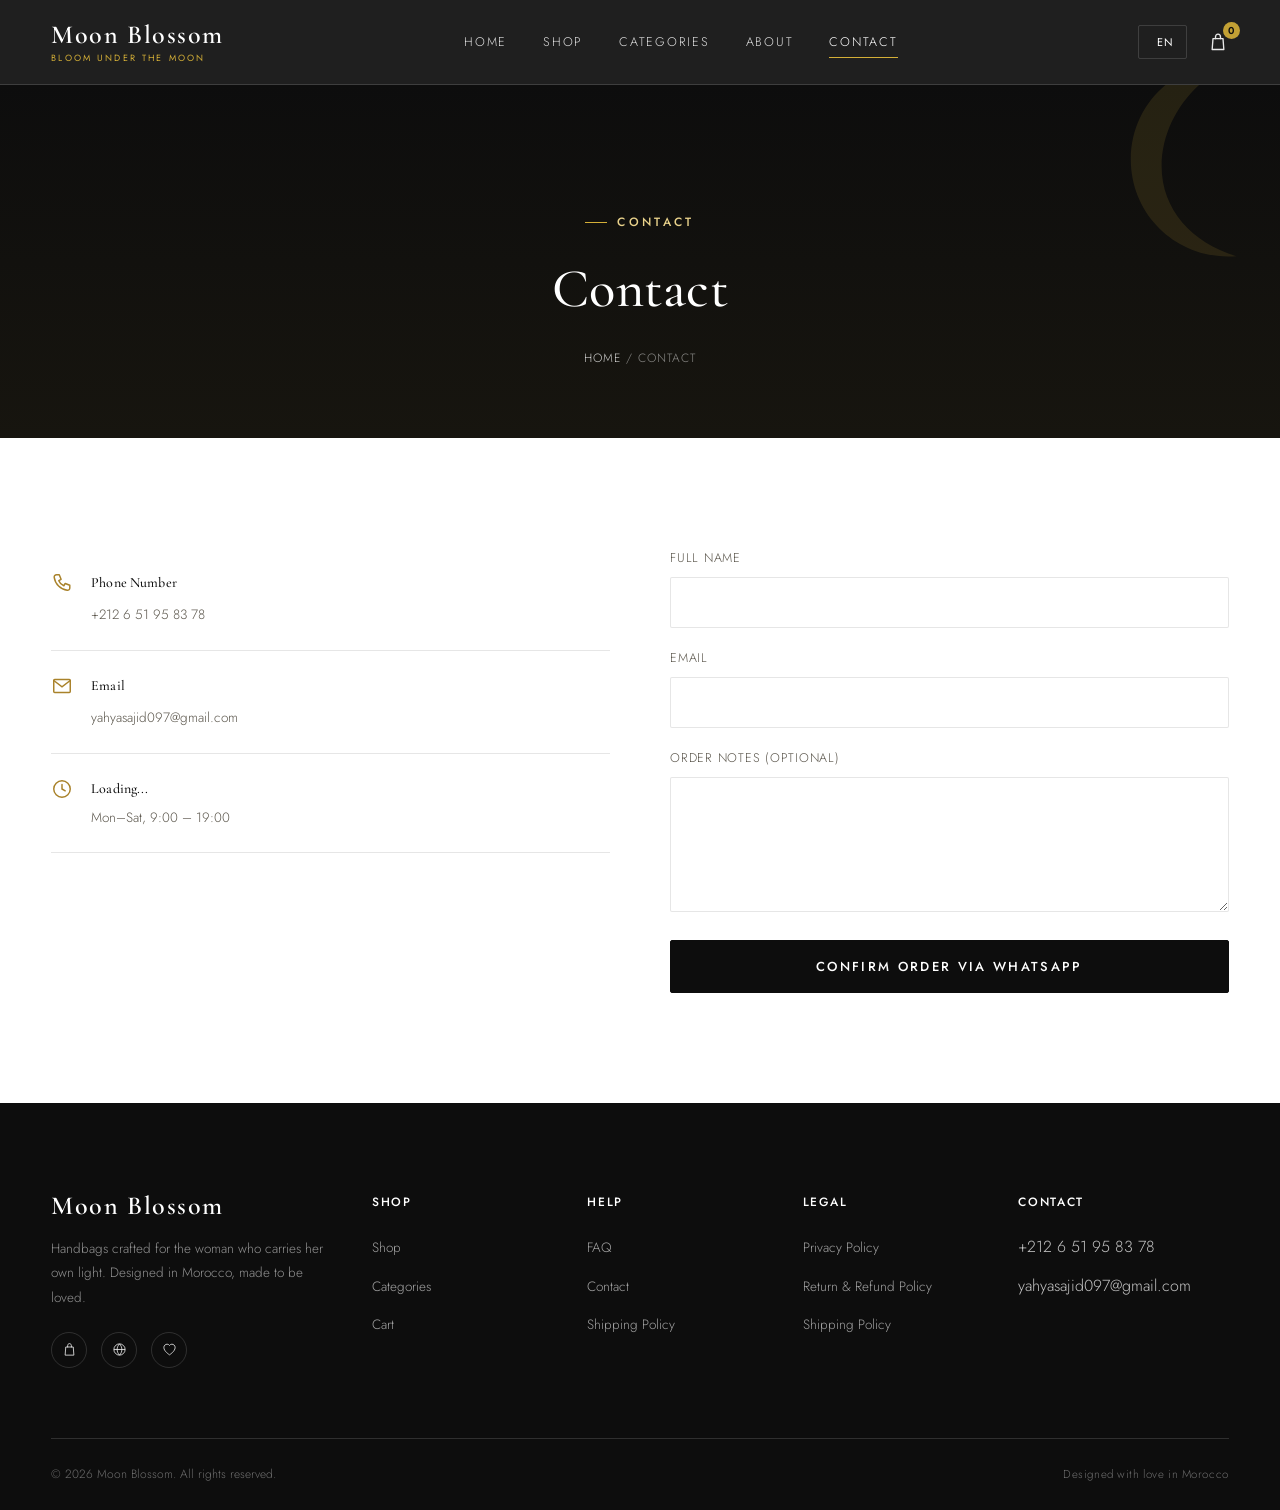
==== commit b32f29d5: "Add files via upload" ====
--- a/contact.html
+++ b/contact.html
@@ -25,10 +25,6 @@
     <div class="container">
       <div class="contact-layout">
         <div>
-          <div class="contact-info-card reveal">
-            <div id="cPin"></div>
-            <div><h4 data-i18n="nav.contact">Address</h4><p id="cAddress"></p></div>
-          </div>
           <div class="contact-info-card reveal">
             <div id="cPhone"></div>
             <div><h4 data-i18n="checkout.phone">Phone</h4><a id="cPhoneVal" href="#"></a></div>
@@ -70,11 +66,9 @@
 <script src="js/products.js"></script>
 <script>
 MB.init('contact').then(() => {
-  document.getElementById('cPin').innerHTML = MB.svgIcon('pin');
   document.getElementById('cPhone').innerHTML = MB.svgIcon('phone');
   document.getElementById('cMail').innerHTML = MB.svgIcon('mail');
   document.getElementById('cClock').innerHTML = MB.svgIcon('clock');
-  document.getElementById('cAddress').textContent = MB.fieldT(MB.state.store.contact.address);
   document.getElementById('cPhoneVal').textContent = MB.state.store.contact.phoneDisplay;
   document.getElementById('cPhoneVal').href = 'tel:+' + MB.state.store.whatsappNumber;
   document.getElementById('cEmailVal').textContent = MB.state.store.contact.email;
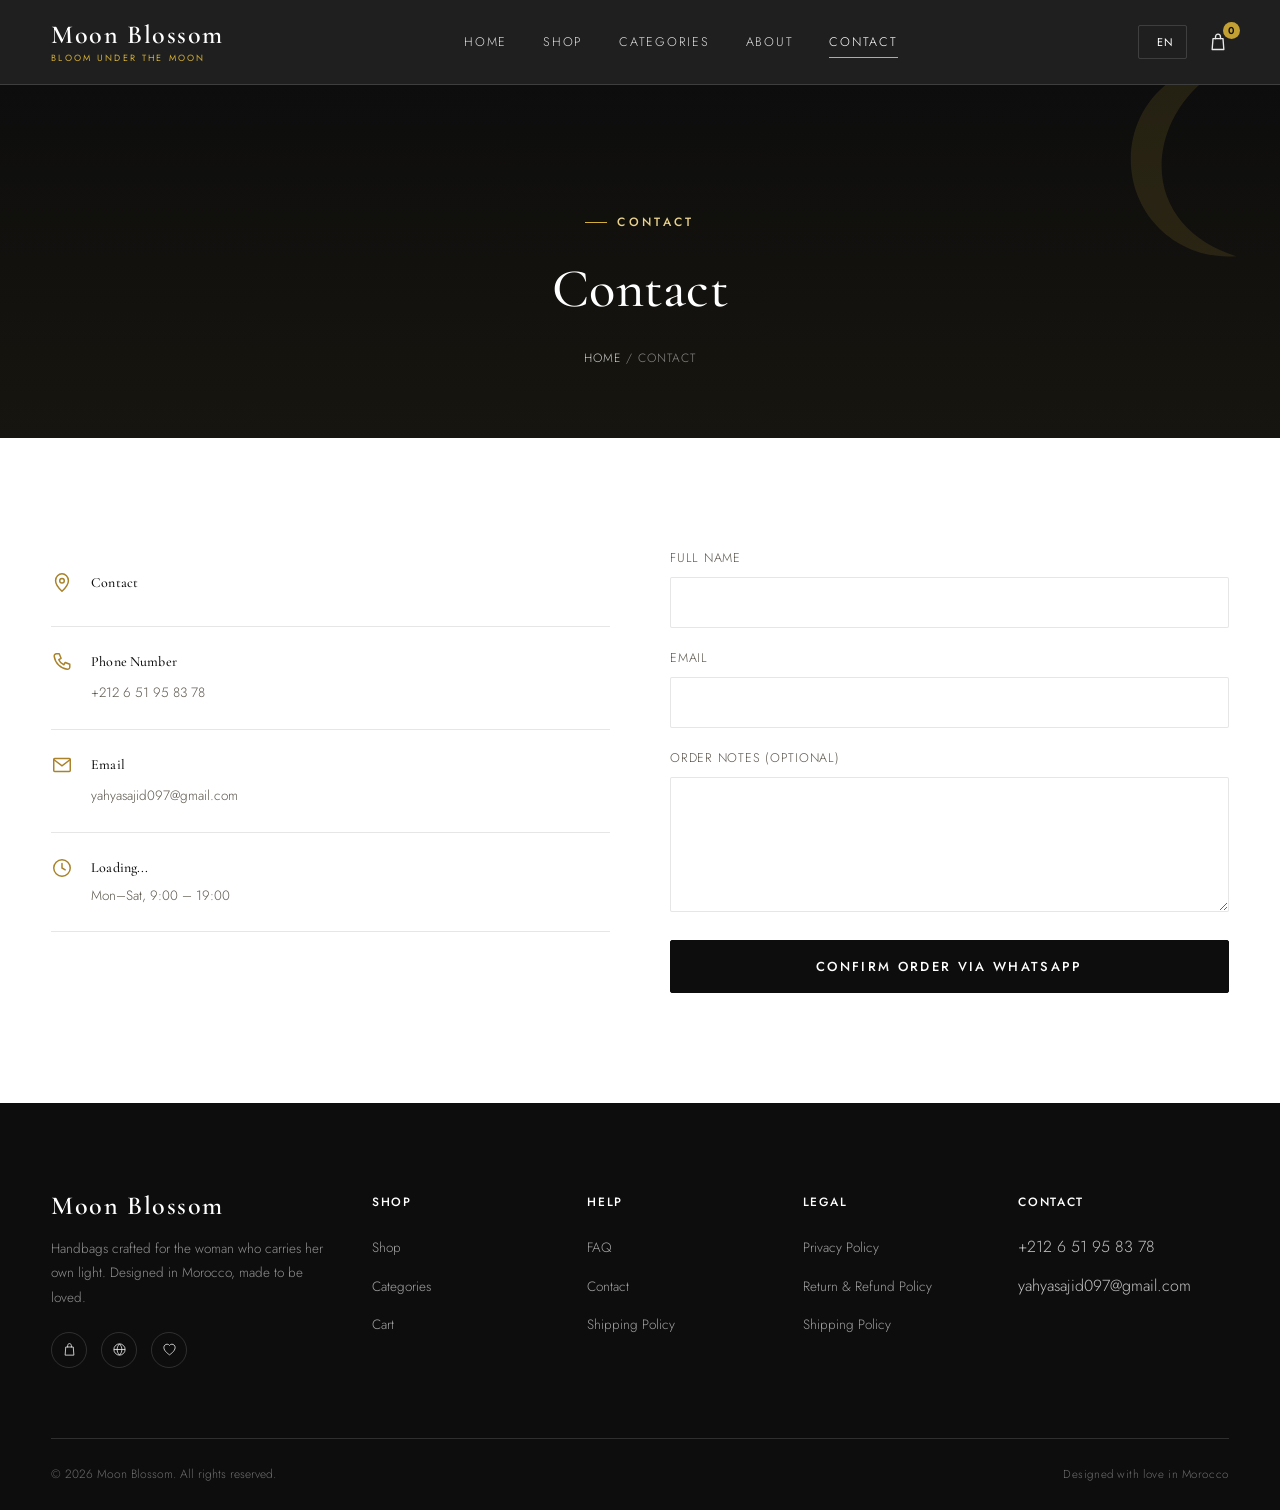
==== commit 918950e2: "Add files via upload" ====
--- a/contact.html
+++ b/contact.html
@@ -25,6 +25,10 @@
     <div class="container">
       <div class="contact-layout">
         <div>
+          <div class="contact-info-card reveal">
+            <div id="cPin"></div>
+            <div><h4 data-i18n="nav.contact">Address</h4><p id="cAddress"></p></div>
+          </div>
           <div class="contact-info-card reveal">
             <div id="cPhone"></div>
             <div><h4 data-i18n="checkout.phone">Phone</h4><a id="cPhoneVal" href="#"></a></div>
@@ -66,9 +70,11 @@
 <script src="js/products.js"></script>
 <script>
 MB.init('contact').then(() => {
+  document.getElementById('cPin').innerHTML = MB.svgIcon('pin');
   document.getElementById('cPhone').innerHTML = MB.svgIcon('phone');
   document.getElementById('cMail').innerHTML = MB.svgIcon('mail');
   document.getElementById('cClock').innerHTML = MB.svgIcon('clock');
+  document.getElementById('cAddress').textContent = MB.fieldT(MB.state.store.contact.address);
   document.getElementById('cPhoneVal').textContent = MB.state.store.contact.phoneDisplay;
   document.getElementById('cPhoneVal').href = 'tel:+' + MB.state.store.whatsappNumber;
   document.getElementById('cEmailVal').textContent = MB.state.store.contact.email;
